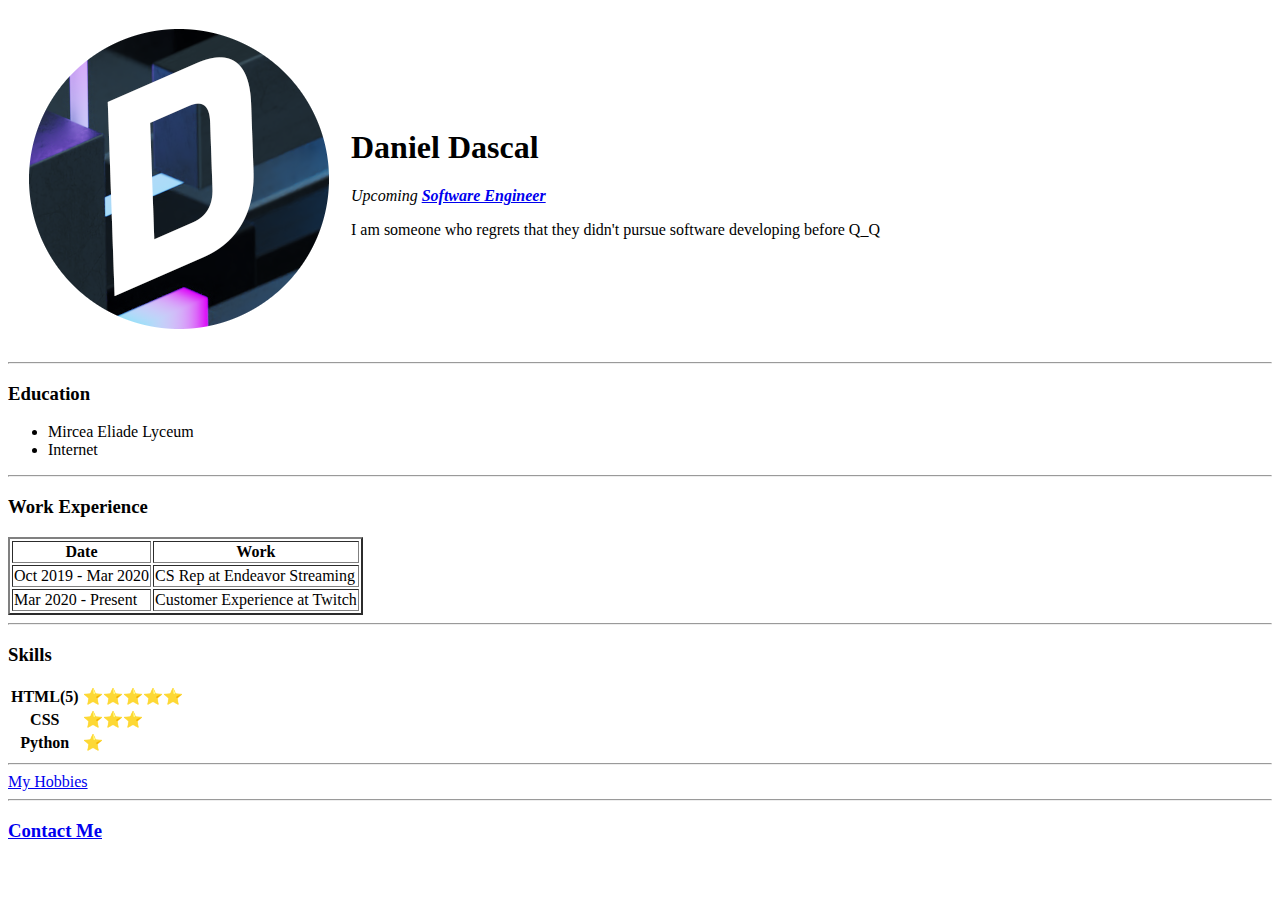
==== index.html @ e2eff517 "MainIndex" ====
<!DOCTYPE html>
<html lang="en">
<head>
    <meta charset="UTF-8">
    <title>Daniel's Website</title>
</head>
<body>
<table cellspacing="20">
    <tr>
        <td><img src="images/darksidedaniprofilepic-modified.png" alt="Daniel's Profile Picture"></td>
        <td>    <h1> Daniel Dascal </h1>
            <p> <em> Upcoming <strong> <a href="https://en.wikipedia.org/wiki/Software_engineering"> Software Engineer </a> </strong> </em> </p>
            <p> I am someone who regrets that they didn't pursue software developing before Q_Q </p></td>
    </tr>

</table>
<hr>

    <h3> <strong> Education </strong></h3>
    <ul>
        <li> Mircea Eliade Lyceum</li>
        <li> Internet </li>
    </ul>
<hr>
    <h3>Work Experience</h3>
    <table border="2">
        <thead>
        <tr>
            <th>Date</th>
            <th>Work</th>
        </tr>
        </thead>
        <tbody>
        <tr>
            <td>Oct 2019 - Mar 2020</td>
            <td>CS Rep at Endeavor Streaming</td>
        </tr>
        <tr>
            <td>Mar 2020 - Present</td>
            <td>Customer Experience at Twitch</td>
        </tr>
        </tbody>
        <tfoot>

        </tfoot>
    </table>
<hr>
<h3> Skills </h3>
<table>
    <tbody>
    <tr>
        <th>HTML(5)</th>
        <td>⭐⭐⭐⭐⭐</td>
    </tr>
    <tr>
        <th> CSS</th>
        <td>⭐⭐⭐</td>
    </tr>
    <tr>
        <th>Python</th>
        <td>⭐</td>
    </tr>
    </tbody>

</table>

<hr>
<a href="hobbies.html">My Hobbies</a>
<hr>
 <h3><a href="contactme.html">Contact Me</a></h3>

</body>
</html>
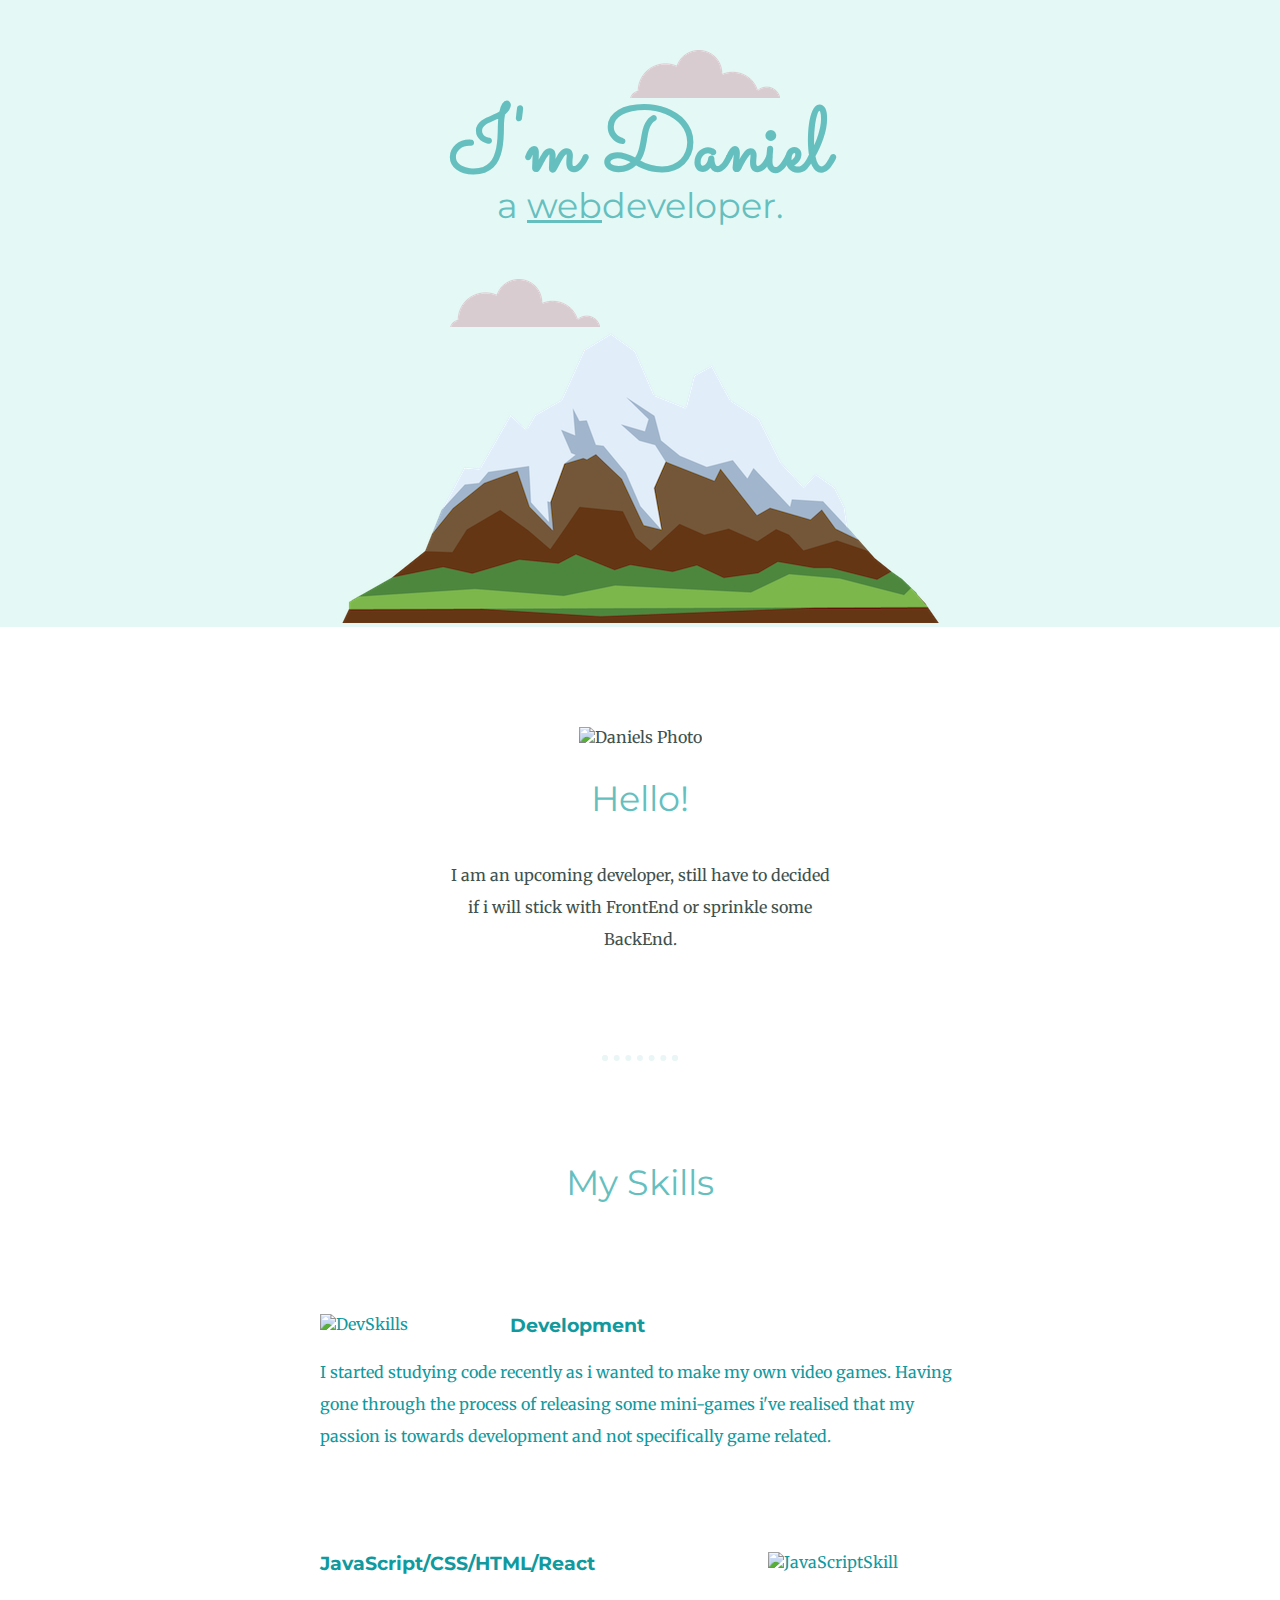
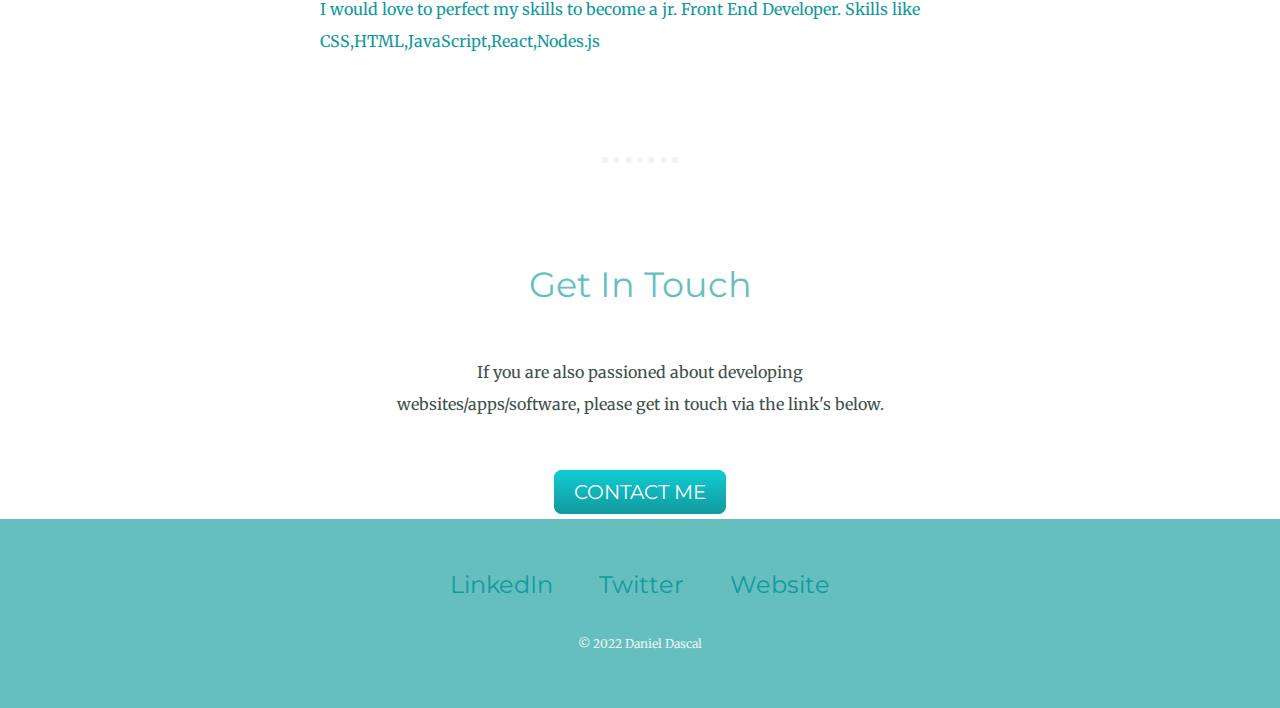
==== commit c2ee20be: "New Website" ====
--- a/index.html
+++ b/index.html
@@ -1,75 +1,61 @@
 <!DOCTYPE html>
 <html lang="en">
 <head>
+  <link rel="stylesheet" href="CSS/styles.css">
+  <link rel="icon" href="images/favicon.ico">
+  <link rel="preconnect" href="https://fonts.googleapis.com">
+  <link rel="preconnect" href="https://fonts.gstatic.com" crossorigin>
+  <link href="https://fonts.googleapis.com/css2?family=Merriweather&family=Montserrat&family=Sacramento&display=swap" rel="stylesheet">
     <meta charset="UTF-8">
-    <title>Daniel's Website</title>
+    <title>Daniel WebDeveloper</title>
 </head>
 <body>
-<table cellspacing="20">
-    <tr>
-        <td><img src="images/darksidedaniprofilepic-modified.png" alt="Daniel's Profile Picture"></td>
-        <td>    <h1> Daniel Dascal </h1>
-            <p> <em> Upcoming <strong> <a href="https://en.wikipedia.org/wiki/Software_engineering"> Software Engineer </a> </strong> </em> </p>
-            <p> I am someone who regrets that they didn't pursue software developing before Q_Q </p></td>
-    </tr>
+<div class="top-container">
+  <img class="top-cloud" src="images/cloud.png" alt="cloud-img">
+  <h1>I'm Daniel</h1>
+  <h2>a <span class="pro">web</span>developer.</h2>
+  <img class="bottom-cloud" src="images/cloud.png" alt="cloud-img">
+  <img src="images/mountain.png" alt="mountain-img">
 
-</table>
-<hr>
+</div>
 
-    <h3> <strong> Education </strong></h3>
-    <ul>
-        <li> Mircea Eliade Lyceum</li>
-        <li> Internet </li>
-    </ul>
-<hr>
-    <h3>Work Experience</h3>
-    <table border="2">
-        <thead>
-        <tr>
-            <th>Date</th>
-            <th>Work</th>
-        </tr>
-        </thead>
-        <tbody>
-        <tr>
-            <td>Oct 2019 - Mar 2020</td>
-            <td>CS Rep at Endeavor Streaming</td>
-        </tr>
-        <tr>
-            <td>Mar 2020 - Present</td>
-            <td>Customer Experience at Twitch</td>
-        </tr>
-        </tbody>
-        <tfoot>
+<div class="middle-container">
+  <div class="profile">
+    <img src="https://i.ibb.co/ZYVZQtT/darksidedaniprofilepic-modified.png" alt="Daniels Photo">
+    <h2>Hello!</h2>
+    <p class="intro">I am an upcoming developer, still have to decided if i will stick with FrontEnd or sprinkle some BackEnd.</p>
+  </div>
+  <hr>
+  <div class="skills">
+    <h2>My Skills</h2>
+    <div class="skill-row">
+      <img class="development-image" src="https://i.ibb.co/mNmZW6v/coding.png" alt="DevSkills">
+      <h3>Development</h3>
+      <p class="code-skill-description">I started studying code recently as i wanted to make my own video games. Having gone through the process of releasing some mini-games i've realised that my passion is towards development and not specifically game related.</p>
+    </div>
+    <div class="skill-row">
+      <img class="coding-images" src="https://i.ibb.co/4YhTnjx/1-Ly-Zcwu-LWv2-FAr-Oum-Cxobp-A.png" alt="JavaScriptSkill">
+      <h3>JavaScript/CSS/HTML/React</h3>
+      <p class="learn-code-description">I would love to perfect my skills to become a jr. Front End Developer. Skills like CSS,HTML,JavaScript,React,Nodes.js</p>
+    </div>
+  </div>
+  <hr>
 
-        </tfoot>
-    </table>
-<hr>
-<h3> Skills </h3>
-<table>
-    <tbody>
-    <tr>
-        <th>HTML(5)</th>
-        <td>⭐⭐⭐⭐⭐</td>
-    </tr>
-    <tr>
-        <th> CSS</th>
-        <td>⭐⭐⭐</td>
-    </tr>
-    <tr>
-        <th>Python</th>
-        <td>⭐</td>
-    </tr>
-    </tbody>
+  <div class="contact-me">
+    <h2>Get In Touch</h2>
+    <p class="contact-message">If you are also passioned about developing websites/apps/software, please get in touch via the link's below.</p>
+    <a class="btn" href="mailto:darkside.dascal6@gmail.com">CONTACT ME</a>
 
-</table>
+  </div>
+</div>
 
-<hr>
-<a href="hobbies.html">My Hobbies</a>
-<hr>
- <h3><a href="contactme.html">Contact Me</a></h3>
+
+<div class="bottom-container">
+  <a class="footer-link" href="https://www.linkedin.com/in/daniel-dascal-b34524138/">LinkedIn</a>
+  <a class="footer-link" href="https://twitter.com/DarkSideDani_">Twitter</a>
+  <a class="footer-link" href="https://www.appbrewery.co/">Website</a>
+  <p class="copyright-details">© 2022 Daniel Dascal</p>
+</div>
 
 </body>
-</html>
-
-
+</html>--- a/CSS/styles.css
+++ b/CSS/styles.css
@@ -0,0 +1,170 @@
+body{
+    color: #40514E;
+    margin: 0;
+    text-align: center;
+    font-family: 'Merriweather', serif;
+}
+
+h1{
+    margin: 50px auto 0 auto;
+    font-family: 'Sacramento', cursive;
+    font-size: 5.625em;
+    line-height: 5px;
+    color: #66BFBF;
+}
+
+h2{
+    font-family: 'Montserrat', sans-serif;
+    font-size: 2.2rem;
+    font-weight: normal;
+    color: #66BFBF;
+    padding-bottom: 10px;
+}
+
+h3{
+    font-family: 'Montserrat', sans-serif;
+    color: #11999E;
+}
+
+p{
+    line-height: 2;
+}
+
+hr{
+    border: dotted #EAF6F6 6px;
+    border-bottom: none;
+    width: 5%;
+    margin: 100px auto;
+}
+
+a
+{
+    color: #11999E;
+    font-family: 'Montserrat', sans-serif;
+    margin: 10px 20px;
+    text-decoration: none;
+}
+
+a:hover
+{
+    color: #EAF6F6;
+}
+
+.top-container
+{
+    background-color: #E4F9F5;
+    position: relative;
+    padding-top: 100px;
+}
+.middle-container
+{
+    margin: 100px 0 0;
+}
+
+.bottom-container
+{
+    background-color: #66BFBF;
+    padding: 50px 0 20px;
+    font-size: x-large;
+
+}
+
+.contact-me
+{
+    position: relative;
+    margin-bottom: 15px;
+    margin-top: 15px;
+}
+
+.pro
+{
+    text-decoration: underline;
+}
+
+.intro
+{
+    width: 30%;
+    margin: auto;
+}
+
+.contact-message
+{
+    width: 40%;
+    margin: 40px auto 60px;
+}
+
+.bottom-cloud
+{
+    position: absolute;
+    left: 450px;
+    bottom: 300px;
+}
+
+.top-cloud
+{
+    position: absolute;
+    right: 500px;
+    top: 50px;
+}
+
+.skills
+{
+    color: #66BFBF;
+}
+
+.skill-row
+{
+    width: 50%;
+    margin: 100px auto 100px auto;
+    text-align: left;
+    color: #11999E;
+}
+.development-image
+{
+    width: 25%;
+    float: left;
+    margin-right: 30px;
+}
+
+.coding-images
+{
+    width: 30%;
+    float: right;
+    margin-left: 30px;
+}
+
+.copyright-details
+{
+    color: #EAF6F6;
+    font-size: 0.75rem;
+    padding: 20px 0;
+}
+
+
+
+.btn {
+    background: #11CDD4;
+    background-image: -webkit-linear-gradient(top, #11CDD4, #11999E);
+    background-image: -moz-linear-gradient(top, #11CDD4, #11999E);
+    background-image: -ms-linear-gradient(top, #11CDD4, #11999E);
+    background-image: -o-linear-gradient(top, #11CDD4, #11999E);
+    background-image: linear-gradient(to bottom, #11CDD4, #11999E);
+    -webkit-border-radius: 8;
+    -moz-border-radius: 8;
+    border-radius: 8px;
+    font-family: 'Montserrat', sans-serif;
+    color: #ffffff;
+    font-size: 20px;
+    padding: 10px 20px 10px 20px;
+    text-decoration: none;
+}
+
+.btn:hover {
+    background: #30E3CB;
+    background-image: -webkit-linear-gradient(top, #30E3CB, #2BC4AD);
+    background-image: -moz-linear-gradient(top, #30E3CB, #2BC4AD);
+    background-image: -ms-linear-gradient(top, #30E3CB, #2BC4AD);
+    background-image: -o-linear-gradient(top, #30E3CB, #2BC4AD);
+    background-image: linear-gradient(to bottom, #30E3CB, #2BC4AD);
+    text-decoration: none;
+}